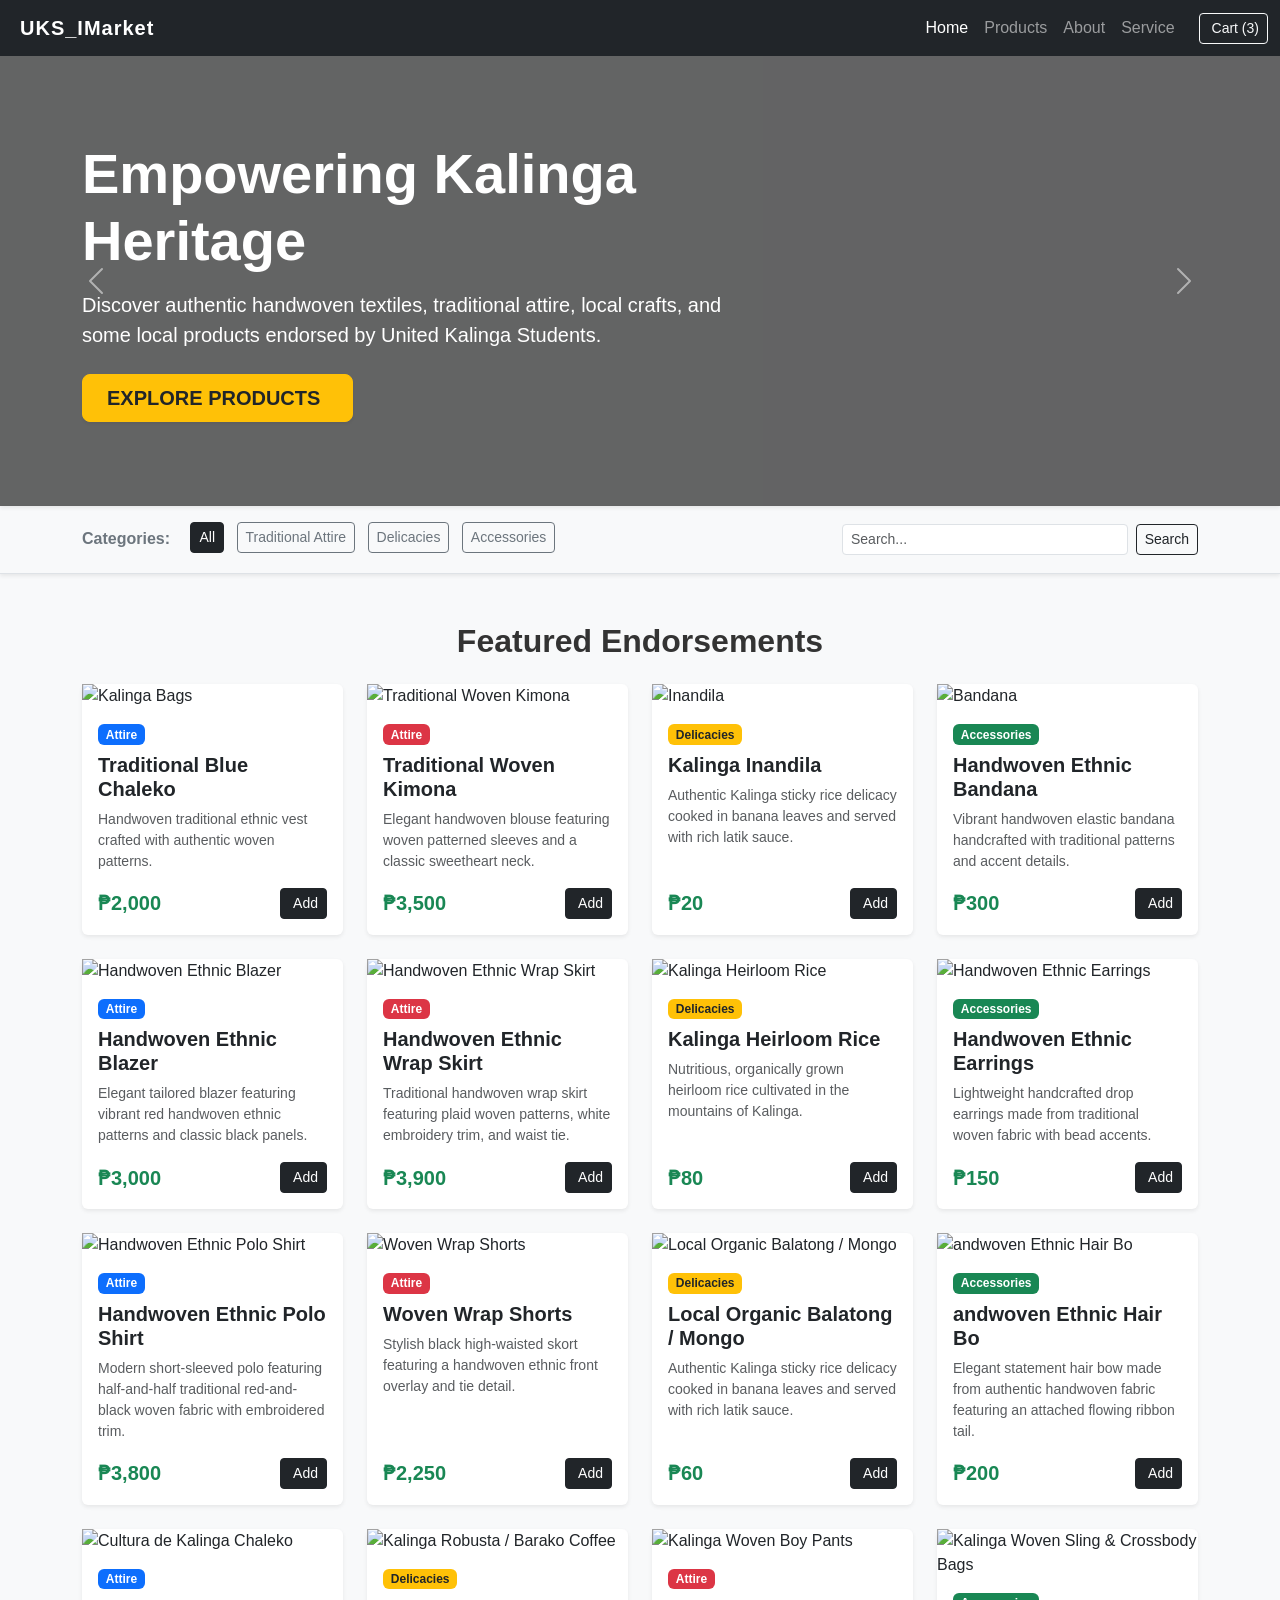
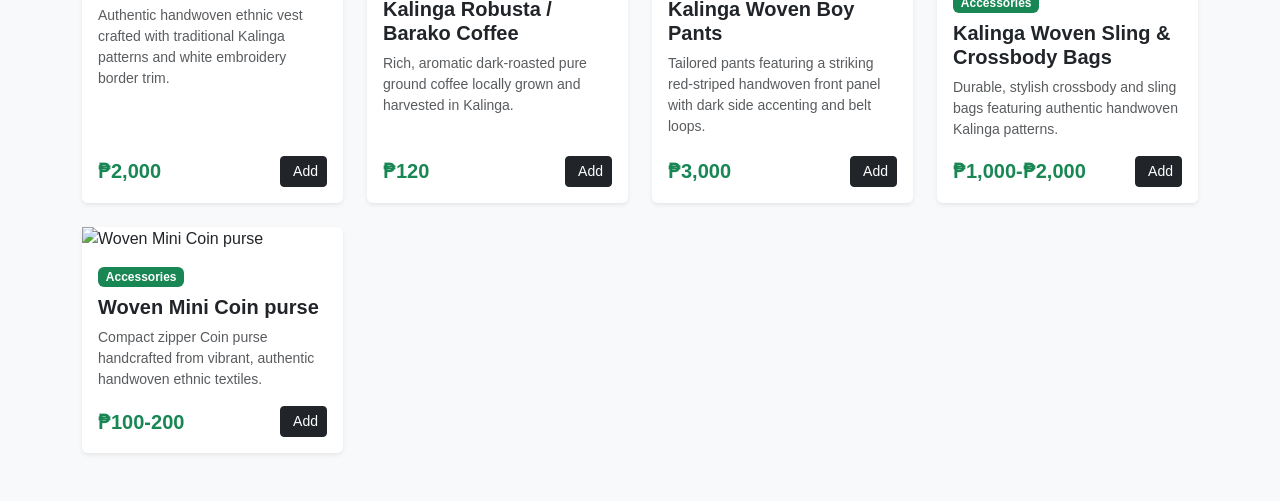
==== Index.html @ 3c4a17a0 "Add files via upload" ====
<!DOCTYPE html>
<html lang="en">
<head>
    <meta charset="UTF-8">
    <meta name="viewport" content="width=device-width, initial-scale=1.0">
    <title>UKS Indigenous Market</title>
    <link href="https://cdn.jsdelivr.net/npm/bootstrap@5.3.0-alpha3/dist/css/bootstrap.min.css" rel="stylesheet" integrity="sha384-KK94CHFLLe+nY2dmCWGMq91rCGa5gtU4mk92HdvYe+M/SXH301p5ILy+dN9+nJOZ" crossorigin="anonymous">    <link rel="stylesheet" href="CSS/style.css">
</head>
<body>
    <nav class="navbar navbar-expand-lg navbar-dark bg-dark sticky-top">
        <div class="container-fluid">
            <a class="navbar-brand fw-bold" href="Index.html"><i class="fa-solid fa-store me-2"></i>UKS_IMarket</a>
        <button class="navbar-toggler" type="button" data-bs-toggle="collapse" data-bs-target="#navbarSupportedContent" aria-controls="navbarSupportedContent" aria-expanded="false" aria-label="Toggle navigation">
            <span class="navbar-toggler-icon"></span>
        </button>
        <div class="collapse navbar-collapse justify-content-end" id="navbarNav">
                <ul class="navbar-nav align-items-center">
                <li class="nav-item">
                    <a class="nav-link active" aria-current="page" href="Index.html">Home</a>
                </li>
                <li class="nav-item">
                    <a class="nav-link" href="Products.html">Products</a>
                </li>
                <li class="nav-item">
                    <a class="nav-link" href="About.html">About</a>
                </li>
                <li class="nav-item">
                    <a class="nav-link" href="Service.html">Service</a>
                </li>
                <li class="nav-item ms-lg-3">
                    <a href="Cart.html" class="btn btn-outline-light btn-sm"><i class="fa-solid fa-cart-shopping me-1"></i> Cart (<span id="cartCount">3</span>)</a>
                </li>
            </ul>
        </div>
        </div>
    </nav>

    <header id="heroCarousel" class="carousel slide shadow-sm" data-bs-ride="carousel">
        <div class="carousel-inner">
            <div class="carousel-item active hero-slide-1">
                <div class="hero-overlay d-flex align-items-center">
                    <div class="container text-white py-5">
                        <div class="row">
                            <div class="col-lg-7">
                                <h1 class="display-4 fw-bold mb-3">Empowering Kalinga Heritage</h1>
                                <p class="lead mb-4">Discover authentic handwoven textiles, traditional attire, local crafts, and some local products endorsed by United Kalinga Students.</p>
                                <a href="Products.html" class="btn btn-warning btn-lg text-dark fw-bold px-4 shadow-sm">EXPLORE PRODUCTS <i class="fa-solid fa-arrow-right ms-2"></i></a>
                            </div>
                        </div>
                    </div>
                </div>
            </div>
            <div class="carousel-item hero-slide-2">
                <div class="hero-overlay d-flex align-items-center">
                    <div class="container text-white py-5">
                        <div class="row">
                            <div class="col-lg-7">
                                <h1 class="display-4 fw-bold mb-3">Unity, Culture, and Leadership</h1>
                                <p class="lead mb-4">Support student initiatives and preserve Cordilleran craftsmanship through our official community market.</p>
                                <a href="Cart.html" class="btn btn-warning btn-lg text-dark fw-bold px-4 shadow-sm">VIEW CART <i class="fa-solid fa-bag-shopping ms-2"></i></a>
                            </div>
                        </div>
                    </div>
                </div>
            </div>
        </div>
        <button class="carousel-control-prev" type="button" data-bs-target="#heroCarousel" data-bs-slide="prev">
            <span class="carousel-control-prev-icon"></span>
        </button>
        <button class="carousel-control-next" type="button" data-bs-target="#heroCarousel" data-bs-slide="next">
            <span class="carousel-control-next-icon"></span>
        </button>
    </header>

    <section class="bg-light py-3 border-bottom shadow-sm">
        <div class="container">
            <div class="row align-items-center">
                <!-- Left Side: Categories with active state handling -->
                <div class="col-md-8 mb-2 mb-md-0" id="categoryButtons">
                    <span class="fw-bold text-secondary me-3">Categories:</span>
                    <button class="btn btn-dark btn-sm me-2 mb-1 cat-btn" onclick="filterProducts('All', this)">All</button>
                    <button class="btn btn-outline-secondary btn-sm me-2 mb-1 cat-btn" onclick="filterProducts('Attire', this)">Traditional Attire</button>
                    <button class="btn btn-outline-secondary btn-sm me-2 mb-1 cat-btn" onclick="filterProducts('Delicacies', this)">Delicacies</button>
                    <button class="btn btn-outline-secondary btn-sm mb-1 cat-btn" onclick="filterProducts('Accessories', this)">Accessories</button>
                </div>

                <div class="col-md-4">
                    <form class="d-flex" role="search" onsubmit="handleSearch(event)">
                        <input id="searchInput" class="form-control form-control-sm me-2" type="search" placeholder="Search..." aria-label="Search">
                        <button class="btn btn-outline-dark btn-sm" type="submit">Search</button>
                    </form>
                </div>
            </div>
        </div>
    </section>

    <main class="container my-5">
        <h2 class="text-center fw-bold mb-4">Featured Endorsements</h2>
        <div class="row g-4" id="productContainer">
            
            <div class="col-md-3 col-sm-6 product-item" data-category="Attire" data-name="traditional blue chaleko">
                <div class="card h-100 product-card shadow-sm border-0">
                    <img src="Images/Chaleko1.jpg" alt="Kalinga Bags">
                    <div class="card-body d-flex flex-column">
                        <span class="badge bg-primary mb-2 align-self-start">Attire</span>
                        <h5 class="card-title fw-bold">Traditional Blue Chaleko</h5>
                        <p class="card-text text-muted small">Handwoven traditional ethnic vest crafted with authentic woven patterns.</p>
                        <div class="d-flex justify-content-between align-items-center mt-auto">
                            <span class="fw-bold text-success fs-5">₱2,000</span>
                            <button onclick="addToCart('Traditional Blue Chaleko')" class="btn btn-dark btn-sm"><i class="fa-solid fa-cart-plus me-1"></i> Add</button>
                        </div>
                    </div>
                </div>
            </div>

            <div class="col-md-3 col-sm-6 product-item" data-category="Attire" data-name="Traditional Woven Kimona">
                <div class="card h-100 product-card shadow-sm border-0">
                    <img src="Images/Kimona1.jpg" alt="Traditional Woven Kimona">
                    <div class="card-body d-flex flex-column">
                        <span class="badge bg-danger mb-2 align-self-start">Attire</span>
                        <h5 class="card-title fw-bold">Traditional Woven Kimona</h5>
                        <p class="card-text text-muted small">Elegant handwoven blouse featuring woven patterned sleeves and a classic sweetheart neck.</p>
                        <div class="d-flex justify-content-between align-items-center mt-auto">
                            <span class="fw-bold text-success fs-5">₱3,500</span>
                            <button onclick="addToCart('UKS Unity T-Shirt')" class="btn btn-dark btn-sm"><i class="fa-solid fa-cart-plus me-1"></i> Add</button>
                        </div>
                    </div>
                </div>
            </div>

            <div class="col-md-3 col-sm-6 product-item" data-category="Delicacies" data-name="Inandila">
                <div class="card h-100 product-card shadow-sm border-0">
                    <img src="Images/Inandila.jpg" alt="Inandila">
                    <div class="card-body d-flex flex-column">
                        <span class="badge bg-warning text-dark mb-2 align-self-start">Delicacies</span>
                        <h5 class="card-title fw-bold">Kalinga Inandila</h5>
                        <p class="card-text text-muted small">Authentic Kalinga sticky rice delicacy cooked in banana leaves and served with rich latik sauce.</p>
                        <div class="d-flex justify-content-between align-items-center mt-auto">
                            <span class="fw-bold text-success fs-5">₱20</span>
                            <button onclick="addToCart('Kalinga Inandila')" class="btn btn-dark btn-sm"><i class="fa-solid fa-cart-plus me-1"></i> Add</button>
                        </div>
                    </div>
                </div>
            </div>

            <div class="col-md-3 col-sm-6 product-item" data-category="Accessories" data-name="Handwoven Ethnic Bandana">
                <div class="card h-100 product-card shadow-sm border-0">
                    <img src="Images/Bandana_Hair.jpg" alt="Bandana">
                    <div class="card-body d-flex flex-column">
                        <span class="badge bg-success mb-2 align-self-start">Accessories</span>
                        <h5 class="card-title fw-bold">Handwoven Ethnic Bandana</h5>
                        <p class="card-text text-muted small">Vibrant handwoven elastic bandana handcrafted with traditional patterns and accent details.</p>
                        <div class="d-flex justify-content-between align-items-center mt-auto">
                            <span class="fw-bold text-success fs-5">₱300</span>
                            <button onclick="addToCart('Handwoven Ethnic Bandana')" class="btn btn-dark btn-sm"><i class="fa-solid fa-cart-plus me-1"></i> Add</button>
                        </div>
                    </div>
                </div>
            </div>

            <div class="col-md-3 col-sm-6 product-item" data-category="Attire" data-name="Handwoven Ethnic Blazer">
                <div class="card h-100 product-card shadow-sm border-0">
                    <img src="Images/Blazer.jpg" alt="Handwoven Ethnic Blazer">
                    <div class="card-body d-flex flex-column">
                        <span class="badge bg-primary mb-2 align-self-start">Attire</span>
                        <h5 class="card-title fw-bold">Handwoven Ethnic Blazer</h5>
                        <p class="card-text text-muted small">Elegant tailored blazer featuring vibrant red handwoven ethnic patterns and classic black panels.</p>
                        <div class="d-flex justify-content-between align-items-center mt-auto">
                            <span class="fw-bold text-success fs-5">₱3,000</span>
                            <button onclick="addToCart('Handwoven Ethnic Blazer')" class="btn btn-dark btn-sm"><i class="fa-solid fa-cart-plus me-1"></i> Add</button>
                        </div>
                    </div>
                </div>
            </div>

            <div class="col-md-3 col-sm-6 product-item" data-category="Attire" data-name="Handwoven Ethnic Wrap Skirt">
                <div class="card h-100 product-card shadow-sm border-0">
                    <img src="Images/Skirt1.jpg" alt="Handwoven Ethnic Wrap Skirt">
                    <div class="card-body d-flex flex-column">
                        <span class="badge bg-danger mb-2 align-self-start">Attire</span>
                        <h5 class="card-title fw-bold">Handwoven Ethnic Wrap Skirt</h5>
                        <p class="card-text text-muted small">Traditional handwoven wrap skirt featuring plaid woven patterns, white embroidery trim, and waist tie.</p>
                        <div class="d-flex justify-content-between align-items-center mt-auto">
                            <span class="fw-bold text-success fs-5">₱3,900</span>
                            <button onclick="addToCart('Handwoven Ethnic Wrap Skirt')" class="btn btn-dark btn-sm"><i class="fa-solid fa-cart-plus me-1"></i> Add</button>
                        </div>
                    </div>
                </div>
            </div>

            <div class="col-md-3 col-sm-6 product-item" data-category="Delicacies" data-name="Kalinga Heirloom Rice">
                <div class="card h-100 product-card shadow-sm border-0">
                    <img src="Images/Glutinous_Rice.jpg" alt="Kalinga Heirloom Rice">
                    <div class="card-body d-flex flex-column">
                        <span class="badge bg-warning text-dark mb-2 align-self-start">Delicacies</span>
                        <h5 class="card-title fw-bold">Kalinga Heirloom Rice</h5>
                        <p class="card-text text-muted small">Nutritious, organically grown heirloom rice cultivated in the mountains of Kalinga.</p>
                        <div class="d-flex justify-content-between align-items-center mt-auto">
                            <span class="fw-bold text-success fs-5">₱80</span>
                            <button onclick="addToCart('Kalinga Heirloom Rice')" class="btn btn-dark btn-sm"><i class="fa-solid fa-cart-plus me-1"></i> Add</button>
                        </div>
                    </div>
                </div>
            </div>

            <div class="col-md-3 col-sm-6 product-item" data-category="Accessories" data-name="Handwoven Ethnic Earrings">
                <div class="card h-100 product-card shadow-sm border-0">
                    <img src="Images/Earing.jpg" alt="Handwoven Ethnic Earrings">
                    <div class="card-body d-flex flex-column">
                        <span class="badge bg-success mb-2 align-self-start">Accessories</span>
                        <h5 class="card-title fw-bold">Handwoven Ethnic Earrings</h5>
                        <p class="card-text text-muted small">Lightweight handcrafted drop earrings made from traditional woven fabric with bead accents.</p>
                        <div class="d-flex justify-content-between align-items-center mt-auto">
                            <span class="fw-bold text-success fs-5">₱150</span>
                            <button onclick="addToCart('Handwoven Ethnic Earrings')" class="btn btn-dark btn-sm"><i class="fa-solid fa-cart-plus me-1"></i> Add</button>
                        </div>
                    </div>
                </div>
            </div>

            <div class="col-md-3 col-sm-6 product-item" data-category="Attire" data-name="Handwoven Ethnic Polo Shirt">
                <div class="card h-100 product-card shadow-sm border-0">
                    <img src="Images/Polo2.jpg" alt="Handwoven Ethnic Polo Shirt">
                    <div class="card-body d-flex flex-column">
                        <span class="badge bg-primary mb-2 align-self-start">Attire</span>
                        <h5 class="card-title fw-bold">Handwoven Ethnic Polo Shirt</h5>
                        <p class="card-text text-muted small">Modern short-sleeved polo featuring half-and-half traditional red-and-black woven fabric with embroidered trim.</p>
                        <div class="d-flex justify-content-between align-items-center mt-auto">
                            <span class="fw-bold text-success fs-5">₱3,800</span>
                            <button onclick="addToCart('Handwoven Ethnic Polo Shirt')" class="btn btn-dark btn-sm"><i class="fa-solid fa-cart-plus me-1"></i> Add</button>
                        </div>
                    </div>
                </div>
            </div>

            <div class="col-md-3 col-sm-6 product-item" data-category="Attire" data-name="Woven Wrap Shorts">
                <div class="card h-100 product-card shadow-sm border-0">
                    <img src="Images/Girls_Shortpant.jpg" alt="Woven Wrap Shorts">
                    <div class="card-body d-flex flex-column">
                        <span class="badge bg-danger mb-2 align-self-start">Attire</span>
                        <h5 class="card-title fw-bold">Woven Wrap Shorts</h5>
                        <p class="card-text text-muted small">Stylish black high-waisted skort featuring a handwoven ethnic front overlay and tie detail.</p>
                        <div class="d-flex justify-content-between align-items-center mt-auto">
                            <span class="fw-bold text-success fs-5">₱2,250</span>
                            <button onclick="addToCart('Woven Wrap Shorts')" class="btn btn-dark btn-sm"><i class="fa-solid fa-cart-plus me-1"></i> Add</button>
                        </div>
                    </div>
                </div>
            </div>

            <div class="col-md-3 col-sm-6 product-item" data-category="Delicacies" data-name="Local Organic Balatong / Mongo">
                <div class="card h-100 product-card shadow-sm border-0">
                    <img src="Images/Monggo.jpg" alt="Local Organic Balatong / Mongo">
                    <div class="card-body d-flex flex-column">
                        <span class="badge bg-warning text-dark mb-2 align-self-start">Delicacies</span>
                        <h5 class="card-title fw-bold">Local Organic Balatong / Mongo</h5>
                        <p class="card-text text-muted small">Authentic Kalinga sticky rice delicacy cooked in banana leaves and served with rich latik sauce.</p>
                        <div class="d-flex justify-content-between align-items-center mt-auto">
                            <span class="fw-bold text-success fs-5">₱60</span>
                            <button onclick="addToCart('Local Organic Balatong / Mongo')" class="btn btn-dark btn-sm"><i class="fa-solid fa-cart-plus me-1"></i> Add</button>
                        </div>
                    </div>
                </div>
            </div>

            <div class="col-md-3 col-sm-6 product-item" data-category="Accessories" data-name="andwoven Ethnic Hair Bo">
                <div class="card h-100 product-card shadow-sm border-0">
                    <img src="Images/Hairclip.jpg" alt="andwoven Ethnic Hair Bo">
                    <div class="card-body d-flex flex-column">
                        <span class="badge bg-success mb-2 align-self-start">Accessories</span>
                        <h5 class="card-title fw-bold">andwoven Ethnic Hair Bo</h5>
                        <p class="card-text text-muted small">Elegant statement hair bow made from authentic handwoven fabric featuring an attached flowing ribbon tail.</p>
                        <div class="d-flex justify-content-between align-items-center mt-auto">
                            <span class="fw-bold text-success fs-5">₱200</span>
                            <button onclick="addToCart('andwoven Ethnic Hair Bo')" class="btn btn-dark btn-sm"><i class="fa-solid fa-cart-plus me-1"></i> Add</button>
                        </div>
                    </div>
                </div>
            </div>

            <div class="col-md-3 col-sm-6 product-item" data-category="Attire" data-name="Cultura de Kalinga Chaleko">
                <div class="card h-100 product-card shadow-sm border-0">
                    <img src="Images/chaleko5.jpg" alt="Cultura de Kalinga Chaleko">
                    <div class="card-body d-flex flex-column">
                        <span class="badge bg-primary mb-2 align-self-start">Attire</span>
                        <h5 class="card-title fw-bold"></h5>
                        <p class="card-text text-muted small">Authentic handwoven ethnic vest crafted with traditional Kalinga patterns and white embroidery border trim.</p>
                        <div class="d-flex justify-content-between align-items-center mt-auto">
                            <span class="fw-bold text-success fs-5">₱2,000</span>
                            <button onclick="addToCart('Cultura de Kalinga Chaleko')" class="btn btn-dark btn-sm"><i class="fa-solid fa-cart-plus me-1"></i> Add</button>
                        </div>
                    </div>
                </div>
            </div>

            <div class="col-md-3 col-sm-6 product-item" data-category="Delicacies" data-name="Kalinga Robusta / Barako Coffee">
                <div class="card h-100 product-card shadow-sm border-0">
                    <img src="Images/Barako.jpg" alt="Kalinga Robusta / Barako Coffee">
                    <div class="card-body d-flex flex-column">
                        <span class="badge bg-warning text-dark mb-2 align-self-start">Delicacies</span>
                        <h5 class="card-title fw-bold">Kalinga Robusta / Barako Coffee</h5>
                        <p class="card-text text-muted small">Rich, aromatic dark-roasted pure ground coffee locally grown and harvested in Kalinga.</p>
                        <div class="d-flex justify-content-between align-items-center mt-auto">
                            <span class="fw-bold text-success fs-5">₱120</span>
                            <button onclick="addToCart('Kalinga Robusta / Barako Coffee')" class="btn btn-dark btn-sm"><i class="fa-solid fa-cart-plus me-1"></i> Add</button>
                        </div>
                    </div>
                </div>
            </div>

            <div class="col-md-3 col-sm-6 product-item" data-category="Attire" data-name="Kalinga Woven Boy Pants">
                <div class="card h-100 product-card shadow-sm border-0">
                    <img src="Images/Boy_Pant.jpg" alt="Kalinga Woven Boy Pants">
                    <div class="card-body d-flex flex-column">
                        <span class="badge bg-danger mb-2 align-self-start">Attire</span>
                        <h5 class="card-title fw-bold">Kalinga Woven Boy Pants</h5>
                        <p class="card-text text-muted small">Tailored pants featuring a striking red-striped handwoven front panel with dark side accenting and belt loops.</p>
                        <div class="d-flex justify-content-between align-items-center mt-auto">
                            <span class="fw-bold text-success fs-5">₱3,000</span>
                            <button onclick="addToCart('Kalinga Woven Boy Pants')" class="btn btn-dark btn-sm"><i class="fa-solid fa-cart-plus me-1"></i> Add</button>
                        </div>
                    </div>
                </div>
            </div>

            <div class="col-md-3 col-sm-6 product-item" data-category="Accessories" data-name="Kalinga Woven Sling & Crossbody Bags">
                <div class="card h-100 product-card shadow-sm border-0">
                    <img src="Images/Bags.jpg" alt="Kalinga Woven Sling & Crossbody Bags">
                    <div class="card-body d-flex flex-column">
                        <span class="badge bg-success mb-2 align-self-start">Accessories</span>
                        <h5 class="card-title fw-bold">Kalinga Woven Sling & Crossbody Bags</h5>
                        <p class="card-text text-muted small">Durable, stylish crossbody and sling bags featuring authentic handwoven Kalinga patterns.</p>
                        <div class="d-flex justify-content-between align-items-center mt-auto">
                            <span class="fw-bold text-success fs-5">₱1,000-₱2,000</span>
                            <button onclick="addToCart('Kalinga Woven Sling & Crossbody Bags')" class="btn btn-dark btn-sm"><i class="fa-solid fa-cart-plus me-1"></i> Add</button>
                        </div>
                    </div>
                </div>
            </div>

            <div class="col-md-3 col-sm-6 product-item" data-category="Accessories" data-name="Woven Mini Coin purse">
                <div class="card h-100 product-card shadow-sm border-0">
                    <img src="Images/coins_purses.jpg" alt="Woven Mini Coin purse">
                    <div class="card-body d-flex flex-column">
                        <span class="badge bg-success mb-2 align-self-start">Accessories</span>
                        <h5 class="card-title fw-bold">Woven Mini Coin purse</h5>
                        <p class="card-text text-muted small">Compact zipper Coin purse handcrafted from vibrant, authentic handwoven ethnic textiles.</p>
                        <div class="d-flex justify-content-between align-items-center mt-auto">
                            <span class="fw-bold text-success fs-5">₱100-200</span>
                            <button onclick="addToCart('Woven Mini Coin purse')" class="btn btn-dark btn-sm"><i class="fa-solid fa-cart-plus me-1"></i> Add</button>
                        </div>
                    </div>
                </div>
            </div>

        </div>
    </main>

    <script src="https://cdn.jsdelivr.net/npm/bootstrap@5.3.0-alpha3/dist/js/bootstrap.bundle.min.js" integrity="sha384-ENjdO4Dr2bkBIFxQpeoTz1HIcje39Wm4jDKdf19U8gI4ddQ3GYNS7NTKfAdVQSZe" crossorigin="anonymous"></script>
</body>
</html>
---- CSS/style.css ----
body {
    font-family: 'Segoe UI', Tahoma, Geneva, Verdana, sans-serif;
    background-color: #f8f9fa;
    color: #333;
}

.hero-slide-1 {
    background: url('../Images/Slide1.jpg') no-repeat center center;
    background-size: cover;
    min-height: 450px;
}

.hero-slide-2 {
    background: url('../Images/slide2.jpg') no-repeat center center;
    background-size: cover;
    min-height: 450px;
}

.hero-overlay {
    background: rgba(0, 0, 0, 0.6);
    min-height: 450px;
}

.product-card {
    transition: transform 0.3s ease, box-shadow 0.3s ease;
}

.product-card:hover {
    transform: translateY(-5px);
    box-shadow: 0 10px 20px rgba(0, 0, 0, 0.15) !important;
}

.navbar-brand {
    letter-spacing: 1px;
}
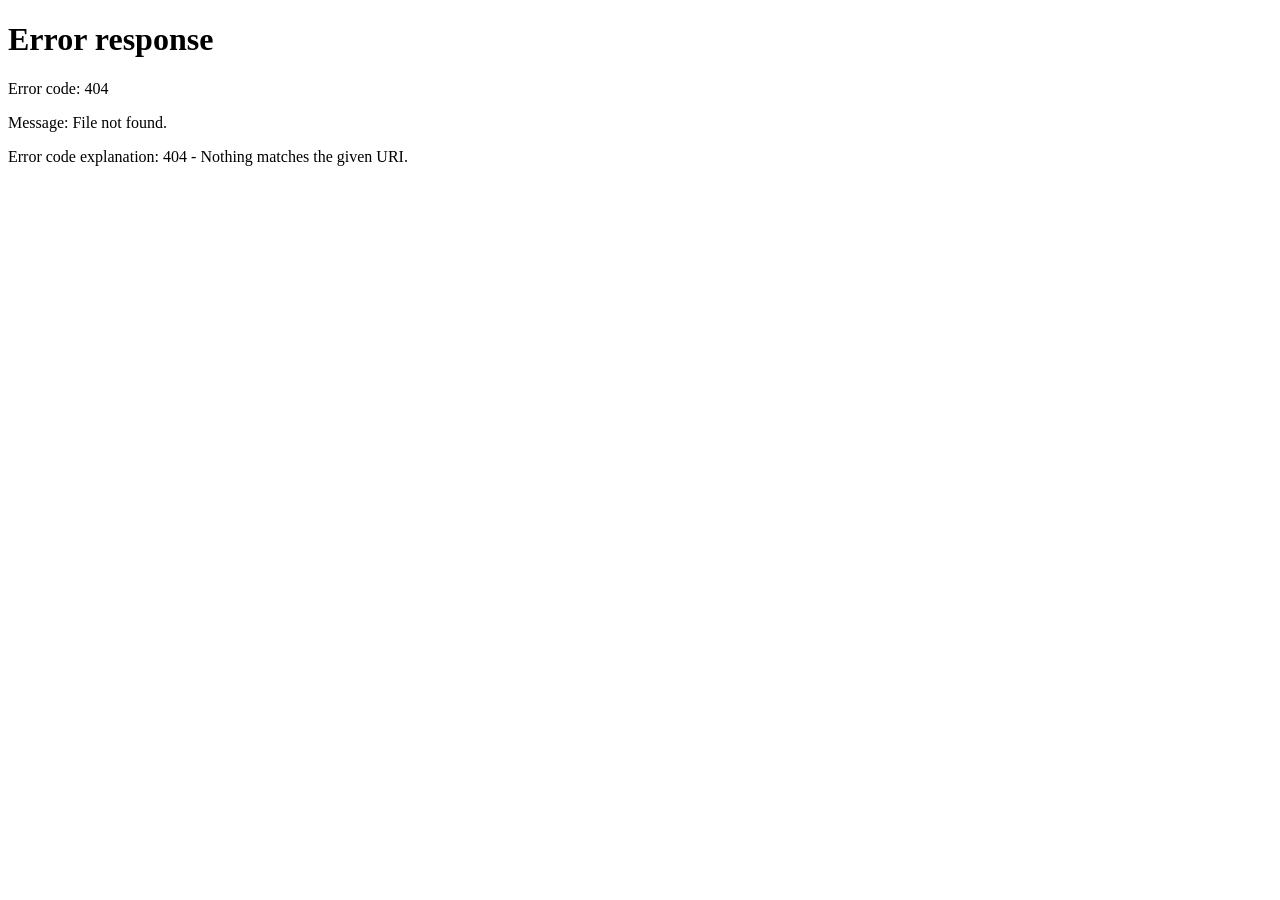
==== commit 25663e6f: "Update Index.html" ====
--- a/Index.html
+++ b/Index.html
@@ -1,361 +1,17 @@
-<!DOCTYPE html>
+<!doctype html>
 <html lang="en">
+  
+<!-- Mirrored from getbootstrap.com/docs/5.3/ by HTTrack Website Copier/3.x [XR&CO'2014], Mon, 15 May 2023 13:23:44 GMT -->
+<!-- Added by HTTrack --><meta http-equiv="content-type" content="text/html;charset=utf-8" /><!-- /Added by HTTrack -->
 <head>
-    <meta charset="UTF-8">
-    <meta name="viewport" content="width=device-width, initial-scale=1.0">
-    <title>UKS Indigenous Market</title>
-    <link href="https://cdn.jsdelivr.net/npm/bootstrap@5.3.0-alpha3/dist/css/bootstrap.min.css" rel="stylesheet" integrity="sha384-KK94CHFLLe+nY2dmCWGMq91rCGa5gtU4mk92HdvYe+M/SXH301p5ILy+dN9+nJOZ" crossorigin="anonymous">    <link rel="stylesheet" href="CSS/style.css">
-</head>
-<body>
-    <nav class="navbar navbar-expand-lg navbar-dark bg-dark sticky-top">
-        <div class="container-fluid">
-            <a class="navbar-brand fw-bold" href="Index.html"><i class="fa-solid fa-store me-2"></i>UKS_IMarket</a>
-        <button class="navbar-toggler" type="button" data-bs-toggle="collapse" data-bs-target="#navbarSupportedContent" aria-controls="navbarSupportedContent" aria-expanded="false" aria-label="Toggle navigation">
-            <span class="navbar-toggler-icon"></span>
-        </button>
-        <div class="collapse navbar-collapse justify-content-end" id="navbarNav">
-                <ul class="navbar-nav align-items-center">
-                <li class="nav-item">
-                    <a class="nav-link active" aria-current="page" href="Index.html">Home</a>
-                </li>
-                <li class="nav-item">
-                    <a class="nav-link" href="Products.html">Products</a>
-                </li>
-                <li class="nav-item">
-                    <a class="nav-link" href="About.html">About</a>
-                </li>
-                <li class="nav-item">
-                    <a class="nav-link" href="Service.html">Service</a>
-                </li>
-                <li class="nav-item ms-lg-3">
-                    <a href="Cart.html" class="btn btn-outline-light btn-sm"><i class="fa-solid fa-cart-shopping me-1"></i> Cart (<span id="cartCount">3</span>)</a>
-                </li>
-            </ul>
-        </div>
-        </div>
-    </nav>
+    <meta charset="utf-8">
+    <meta name="viewport" content="width=device-width, initial-scale=1">
+    <title>https://getbootstrap.com/docs/5.3/getting-started/introduction/</title>
+    <link rel="canonical" href="getting-started/introduction/index.html">
+    <meta name="robots" content="noindex">
+    <meta http-equiv="refresh" content="0; url=getting-started/introduction/index.html">
+  </head>
 
-    <header id="heroCarousel" class="carousel slide shadow-sm" data-bs-ride="carousel">
-        <div class="carousel-inner">
-            <div class="carousel-item active hero-slide-1">
-                <div class="hero-overlay d-flex align-items-center">
-                    <div class="container text-white py-5">
-                        <div class="row">
-                            <div class="col-lg-7">
-                                <h1 class="display-4 fw-bold mb-3">Empowering Kalinga Heritage</h1>
-                                <p class="lead mb-4">Discover authentic handwoven textiles, traditional attire, local crafts, and some local products endorsed by United Kalinga Students.</p>
-                                <a href="Products.html" class="btn btn-warning btn-lg text-dark fw-bold px-4 shadow-sm">EXPLORE PRODUCTS <i class="fa-solid fa-arrow-right ms-2"></i></a>
-                            </div>
-                        </div>
-                    </div>
-                </div>
-            </div>
-            <div class="carousel-item hero-slide-2">
-                <div class="hero-overlay d-flex align-items-center">
-                    <div class="container text-white py-5">
-                        <div class="row">
-                            <div class="col-lg-7">
-                                <h1 class="display-4 fw-bold mb-3">Unity, Culture, and Leadership</h1>
-                                <p class="lead mb-4">Support student initiatives and preserve Cordilleran craftsmanship through our official community market.</p>
-                                <a href="Cart.html" class="btn btn-warning btn-lg text-dark fw-bold px-4 shadow-sm">VIEW CART <i class="fa-solid fa-bag-shopping ms-2"></i></a>
-                            </div>
-                        </div>
-                    </div>
-                </div>
-            </div>
-        </div>
-        <button class="carousel-control-prev" type="button" data-bs-target="#heroCarousel" data-bs-slide="prev">
-            <span class="carousel-control-prev-icon"></span>
-        </button>
-        <button class="carousel-control-next" type="button" data-bs-target="#heroCarousel" data-bs-slide="next">
-            <span class="carousel-control-next-icon"></span>
-        </button>
-    </header>
+<!-- Mirrored from getbootstrap.com/docs/5.3/ by HTTrack Website Copier/3.x [XR&CO'2014], Mon, 15 May 2023 13:23:44 GMT -->
+</html>
 
-    <section class="bg-light py-3 border-bottom shadow-sm">
-        <div class="container">
-            <div class="row align-items-center">
-                <!-- Left Side: Categories with active state handling -->
-                <div class="col-md-8 mb-2 mb-md-0" id="categoryButtons">
-                    <span class="fw-bold text-secondary me-3">Categories:</span>
-                    <button class="btn btn-dark btn-sm me-2 mb-1 cat-btn" onclick="filterProducts('All', this)">All</button>
-                    <button class="btn btn-outline-secondary btn-sm me-2 mb-1 cat-btn" onclick="filterProducts('Attire', this)">Traditional Attire</button>
-                    <button class="btn btn-outline-secondary btn-sm me-2 mb-1 cat-btn" onclick="filterProducts('Delicacies', this)">Delicacies</button>
-                    <button class="btn btn-outline-secondary btn-sm mb-1 cat-btn" onclick="filterProducts('Accessories', this)">Accessories</button>
-                </div>
-
-                <div class="col-md-4">
-                    <form class="d-flex" role="search" onsubmit="handleSearch(event)">
-                        <input id="searchInput" class="form-control form-control-sm me-2" type="search" placeholder="Search..." aria-label="Search">
-                        <button class="btn btn-outline-dark btn-sm" type="submit">Search</button>
-                    </form>
-                </div>
-            </div>
-        </div>
-    </section>
-
-    <main class="container my-5">
-        <h2 class="text-center fw-bold mb-4">Featured Endorsements</h2>
-        <div class="row g-4" id="productContainer">
-            
-            <div class="col-md-3 col-sm-6 product-item" data-category="Attire" data-name="traditional blue chaleko">
-                <div class="card h-100 product-card shadow-sm border-0">
-                    <img src="Images/Chaleko1.jpg" alt="Kalinga Bags">
-                    <div class="card-body d-flex flex-column">
-                        <span class="badge bg-primary mb-2 align-self-start">Attire</span>
-                        <h5 class="card-title fw-bold">Traditional Blue Chaleko</h5>
-                        <p class="card-text text-muted small">Handwoven traditional ethnic vest crafted with authentic woven patterns.</p>
-                        <div class="d-flex justify-content-between align-items-center mt-auto">
-                            <span class="fw-bold text-success fs-5">₱2,000</span>
-                            <button onclick="addToCart('Traditional Blue Chaleko')" class="btn btn-dark btn-sm"><i class="fa-solid fa-cart-plus me-1"></i> Add</button>
-                        </div>
-                    </div>
-                </div>
-            </div>
-
-            <div class="col-md-3 col-sm-6 product-item" data-category="Attire" data-name="Traditional Woven Kimona">
-                <div class="card h-100 product-card shadow-sm border-0">
-                    <img src="Images/Kimona1.jpg" alt="Traditional Woven Kimona">
-                    <div class="card-body d-flex flex-column">
-                        <span class="badge bg-danger mb-2 align-self-start">Attire</span>
-                        <h5 class="card-title fw-bold">Traditional Woven Kimona</h5>
-                        <p class="card-text text-muted small">Elegant handwoven blouse featuring woven patterned sleeves and a classic sweetheart neck.</p>
-                        <div class="d-flex justify-content-between align-items-center mt-auto">
-                            <span class="fw-bold text-success fs-5">₱3,500</span>
-                            <button onclick="addToCart('UKS Unity T-Shirt')" class="btn btn-dark btn-sm"><i class="fa-solid fa-cart-plus me-1"></i> Add</button>
-                        </div>
-                    </div>
-                </div>
-            </div>
-
-            <div class="col-md-3 col-sm-6 product-item" data-category="Delicacies" data-name="Inandila">
-                <div class="card h-100 product-card shadow-sm border-0">
-                    <img src="Images/Inandila.jpg" alt="Inandila">
-                    <div class="card-body d-flex flex-column">
-                        <span class="badge bg-warning text-dark mb-2 align-self-start">Delicacies</span>
-                        <h5 class="card-title fw-bold">Kalinga Inandila</h5>
-                        <p class="card-text text-muted small">Authentic Kalinga sticky rice delicacy cooked in banana leaves and served with rich latik sauce.</p>
-                        <div class="d-flex justify-content-between align-items-center mt-auto">
-                            <span class="fw-bold text-success fs-5">₱20</span>
-                            <button onclick="addToCart('Kalinga Inandila')" class="btn btn-dark btn-sm"><i class="fa-solid fa-cart-plus me-1"></i> Add</button>
-                        </div>
-                    </div>
-                </div>
-            </div>
-
-            <div class="col-md-3 col-sm-6 product-item" data-category="Accessories" data-name="Handwoven Ethnic Bandana">
-                <div class="card h-100 product-card shadow-sm border-0">
-                    <img src="Images/Bandana_Hair.jpg" alt="Bandana">
-                    <div class="card-body d-flex flex-column">
-                        <span class="badge bg-success mb-2 align-self-start">Accessories</span>
-                        <h5 class="card-title fw-bold">Handwoven Ethnic Bandana</h5>
-                        <p class="card-text text-muted small">Vibrant handwoven elastic bandana handcrafted with traditional patterns and accent details.</p>
-                        <div class="d-flex justify-content-between align-items-center mt-auto">
-                            <span class="fw-bold text-success fs-5">₱300</span>
-                            <button onclick="addToCart('Handwoven Ethnic Bandana')" class="btn btn-dark btn-sm"><i class="fa-solid fa-cart-plus me-1"></i> Add</button>
-                        </div>
-                    </div>
-                </div>
-            </div>
-
-            <div class="col-md-3 col-sm-6 product-item" data-category="Attire" data-name="Handwoven Ethnic Blazer">
-                <div class="card h-100 product-card shadow-sm border-0">
-                    <img src="Images/Blazer.jpg" alt="Handwoven Ethnic Blazer">
-                    <div class="card-body d-flex flex-column">
-                        <span class="badge bg-primary mb-2 align-self-start">Attire</span>
-                        <h5 class="card-title fw-bold">Handwoven Ethnic Blazer</h5>
-                        <p class="card-text text-muted small">Elegant tailored blazer featuring vibrant red handwoven ethnic patterns and classic black panels.</p>
-                        <div class="d-flex justify-content-between align-items-center mt-auto">
-                            <span class="fw-bold text-success fs-5">₱3,000</span>
-                            <button onclick="addToCart('Handwoven Ethnic Blazer')" class="btn btn-dark btn-sm"><i class="fa-solid fa-cart-plus me-1"></i> Add</button>
-                        </div>
-                    </div>
-                </div>
-            </div>
-
-            <div class="col-md-3 col-sm-6 product-item" data-category="Attire" data-name="Handwoven Ethnic Wrap Skirt">
-                <div class="card h-100 product-card shadow-sm border-0">
-                    <img src="Images/Skirt1.jpg" alt="Handwoven Ethnic Wrap Skirt">
-                    <div class="card-body d-flex flex-column">
-                        <span class="badge bg-danger mb-2 align-self-start">Attire</span>
-                        <h5 class="card-title fw-bold">Handwoven Ethnic Wrap Skirt</h5>
-                        <p class="card-text text-muted small">Traditional handwoven wrap skirt featuring plaid woven patterns, white embroidery trim, and waist tie.</p>
-                        <div class="d-flex justify-content-between align-items-center mt-auto">
-                            <span class="fw-bold text-success fs-5">₱3,900</span>
-                            <button onclick="addToCart('Handwoven Ethnic Wrap Skirt')" class="btn btn-dark btn-sm"><i class="fa-solid fa-cart-plus me-1"></i> Add</button>
-                        </div>
-                    </div>
-                </div>
-            </div>
-
-            <div class="col-md-3 col-sm-6 product-item" data-category="Delicacies" data-name="Kalinga Heirloom Rice">
-                <div class="card h-100 product-card shadow-sm border-0">
-                    <img src="Images/Glutinous_Rice.jpg" alt="Kalinga Heirloom Rice">
-                    <div class="card-body d-flex flex-column">
-                        <span class="badge bg-warning text-dark mb-2 align-self-start">Delicacies</span>
-                        <h5 class="card-title fw-bold">Kalinga Heirloom Rice</h5>
-                        <p class="card-text text-muted small">Nutritious, organically grown heirloom rice cultivated in the mountains of Kalinga.</p>
-                        <div class="d-flex justify-content-between align-items-center mt-auto">
-                            <span class="fw-bold text-success fs-5">₱80</span>
-                            <button onclick="addToCart('Kalinga Heirloom Rice')" class="btn btn-dark btn-sm"><i class="fa-solid fa-cart-plus me-1"></i> Add</button>
-                        </div>
-                    </div>
-                </div>
-            </div>
-
-            <div class="col-md-3 col-sm-6 product-item" data-category="Accessories" data-name="Handwoven Ethnic Earrings">
-                <div class="card h-100 product-card shadow-sm border-0">
-                    <img src="Images/Earing.jpg" alt="Handwoven Ethnic Earrings">
-                    <div class="card-body d-flex flex-column">
-                        <span class="badge bg-success mb-2 align-self-start">Accessories</span>
-                        <h5 class="card-title fw-bold">Handwoven Ethnic Earrings</h5>
-                        <p class="card-text text-muted small">Lightweight handcrafted drop earrings made from traditional woven fabric with bead accents.</p>
-                        <div class="d-flex justify-content-between align-items-center mt-auto">
-                            <span class="fw-bold text-success fs-5">₱150</span>
-                            <button onclick="addToCart('Handwoven Ethnic Earrings')" class="btn btn-dark btn-sm"><i class="fa-solid fa-cart-plus me-1"></i> Add</button>
-                        </div>
-                    </div>
-                </div>
-            </div>
-
-            <div class="col-md-3 col-sm-6 product-item" data-category="Attire" data-name="Handwoven Ethnic Polo Shirt">
-                <div class="card h-100 product-card shadow-sm border-0">
-                    <img src="Images/Polo2.jpg" alt="Handwoven Ethnic Polo Shirt">
-                    <div class="card-body d-flex flex-column">
-                        <span class="badge bg-primary mb-2 align-self-start">Attire</span>
-                        <h5 class="card-title fw-bold">Handwoven Ethnic Polo Shirt</h5>
-                        <p class="card-text text-muted small">Modern short-sleeved polo featuring half-and-half traditional red-and-black woven fabric with embroidered trim.</p>
-                        <div class="d-flex justify-content-between align-items-center mt-auto">
-                            <span class="fw-bold text-success fs-5">₱3,800</span>
-                            <button onclick="addToCart('Handwoven Ethnic Polo Shirt')" class="btn btn-dark btn-sm"><i class="fa-solid fa-cart-plus me-1"></i> Add</button>
-                        </div>
-                    </div>
-                </div>
-            </div>
-
-            <div class="col-md-3 col-sm-6 product-item" data-category="Attire" data-name="Woven Wrap Shorts">
-                <div class="card h-100 product-card shadow-sm border-0">
-                    <img src="Images/Girls_Shortpant.jpg" alt="Woven Wrap Shorts">
-                    <div class="card-body d-flex flex-column">
-                        <span class="badge bg-danger mb-2 align-self-start">Attire</span>
-                        <h5 class="card-title fw-bold">Woven Wrap Shorts</h5>
-                        <p class="card-text text-muted small">Stylish black high-waisted skort featuring a handwoven ethnic front overlay and tie detail.</p>
-                        <div class="d-flex justify-content-between align-items-center mt-auto">
-                            <span class="fw-bold text-success fs-5">₱2,250</span>
-                            <button onclick="addToCart('Woven Wrap Shorts')" class="btn btn-dark btn-sm"><i class="fa-solid fa-cart-plus me-1"></i> Add</button>
-                        </div>
-                    </div>
-                </div>
-            </div>
-
-            <div class="col-md-3 col-sm-6 product-item" data-category="Delicacies" data-name="Local Organic Balatong / Mongo">
-                <div class="card h-100 product-card shadow-sm border-0">
-                    <img src="Images/Monggo.jpg" alt="Local Organic Balatong / Mongo">
-                    <div class="card-body d-flex flex-column">
-                        <span class="badge bg-warning text-dark mb-2 align-self-start">Delicacies</span>
-                        <h5 class="card-title fw-bold">Local Organic Balatong / Mongo</h5>
-                        <p class="card-text text-muted small">Authentic Kalinga sticky rice delicacy cooked in banana leaves and served with rich latik sauce.</p>
-                        <div class="d-flex justify-content-between align-items-center mt-auto">
-                            <span class="fw-bold text-success fs-5">₱60</span>
-                            <button onclick="addToCart('Local Organic Balatong / Mongo')" class="btn btn-dark btn-sm"><i class="fa-solid fa-cart-plus me-1"></i> Add</button>
-                        </div>
-                    </div>
-                </div>
-            </div>
-
-            <div class="col-md-3 col-sm-6 product-item" data-category="Accessories" data-name="andwoven Ethnic Hair Bo">
-                <div class="card h-100 product-card shadow-sm border-0">
-                    <img src="Images/Hairclip.jpg" alt="andwoven Ethnic Hair Bo">
-                    <div class="card-body d-flex flex-column">
-                        <span class="badge bg-success mb-2 align-self-start">Accessories</span>
-                        <h5 class="card-title fw-bold">andwoven Ethnic Hair Bo</h5>
-                        <p class="card-text text-muted small">Elegant statement hair bow made from authentic handwoven fabric featuring an attached flowing ribbon tail.</p>
-                        <div class="d-flex justify-content-between align-items-center mt-auto">
-                            <span class="fw-bold text-success fs-5">₱200</span>
-                            <button onclick="addToCart('andwoven Ethnic Hair Bo')" class="btn btn-dark btn-sm"><i class="fa-solid fa-cart-plus me-1"></i> Add</button>
-                        </div>
-                    </div>
-                </div>
-            </div>
-
-            <div class="col-md-3 col-sm-6 product-item" data-category="Attire" data-name="Cultura de Kalinga Chaleko">
-                <div class="card h-100 product-card shadow-sm border-0">
-                    <img src="Images/chaleko5.jpg" alt="Cultura de Kalinga Chaleko">
-                    <div class="card-body d-flex flex-column">
-                        <span class="badge bg-primary mb-2 align-self-start">Attire</span>
-                        <h5 class="card-title fw-bold"></h5>
-                        <p class="card-text text-muted small">Authentic handwoven ethnic vest crafted with traditional Kalinga patterns and white embroidery border trim.</p>
-                        <div class="d-flex justify-content-between align-items-center mt-auto">
-                            <span class="fw-bold text-success fs-5">₱2,000</span>
-                            <button onclick="addToCart('Cultura de Kalinga Chaleko')" class="btn btn-dark btn-sm"><i class="fa-solid fa-cart-plus me-1"></i> Add</button>
-                        </div>
-                    </div>
-                </div>
-            </div>
-
-            <div class="col-md-3 col-sm-6 product-item" data-category="Delicacies" data-name="Kalinga Robusta / Barako Coffee">
-                <div class="card h-100 product-card shadow-sm border-0">
-                    <img src="Images/Barako.jpg" alt="Kalinga Robusta / Barako Coffee">
-                    <div class="card-body d-flex flex-column">
-                        <span class="badge bg-warning text-dark mb-2 align-self-start">Delicacies</span>
-                        <h5 class="card-title fw-bold">Kalinga Robusta / Barako Coffee</h5>
-                        <p class="card-text text-muted small">Rich, aromatic dark-roasted pure ground coffee locally grown and harvested in Kalinga.</p>
-                        <div class="d-flex justify-content-between align-items-center mt-auto">
-                            <span class="fw-bold text-success fs-5">₱120</span>
-                            <button onclick="addToCart('Kalinga Robusta / Barako Coffee')" class="btn btn-dark btn-sm"><i class="fa-solid fa-cart-plus me-1"></i> Add</button>
-                        </div>
-                    </div>
-                </div>
-            </div>
-
-            <div class="col-md-3 col-sm-6 product-item" data-category="Attire" data-name="Kalinga Woven Boy Pants">
-                <div class="card h-100 product-card shadow-sm border-0">
-                    <img src="Images/Boy_Pant.jpg" alt="Kalinga Woven Boy Pants">
-                    <div class="card-body d-flex flex-column">
-                        <span class="badge bg-danger mb-2 align-self-start">Attire</span>
-                        <h5 class="card-title fw-bold">Kalinga Woven Boy Pants</h5>
-                        <p class="card-text text-muted small">Tailored pants featuring a striking red-striped handwoven front panel with dark side accenting and belt loops.</p>
-                        <div class="d-flex justify-content-between align-items-center mt-auto">
-                            <span class="fw-bold text-success fs-5">₱3,000</span>
-                            <button onclick="addToCart('Kalinga Woven Boy Pants')" class="btn btn-dark btn-sm"><i class="fa-solid fa-cart-plus me-1"></i> Add</button>
-                        </div>
-                    </div>
-                </div>
-            </div>
-
-            <div class="col-md-3 col-sm-6 product-item" data-category="Accessories" data-name="Kalinga Woven Sling & Crossbody Bags">
-                <div class="card h-100 product-card shadow-sm border-0">
-                    <img src="Images/Bags.jpg" alt="Kalinga Woven Sling & Crossbody Bags">
-                    <div class="card-body d-flex flex-column">
-                        <span class="badge bg-success mb-2 align-self-start">Accessories</span>
-                        <h5 class="card-title fw-bold">Kalinga Woven Sling & Crossbody Bags</h5>
-                        <p class="card-text text-muted small">Durable, stylish crossbody and sling bags featuring authentic handwoven Kalinga patterns.</p>
-                        <div class="d-flex justify-content-between align-items-center mt-auto">
-                            <span class="fw-bold text-success fs-5">₱1,000-₱2,000</span>
-                            <button onclick="addToCart('Kalinga Woven Sling & Crossbody Bags')" class="btn btn-dark btn-sm"><i class="fa-solid fa-cart-plus me-1"></i> Add</button>
-                        </div>
-                    </div>
-                </div>
-            </div>
-
-            <div class="col-md-3 col-sm-6 product-item" data-category="Accessories" data-name="Woven Mini Coin purse">
-                <div class="card h-100 product-card shadow-sm border-0">
-                    <img src="Images/coins_purses.jpg" alt="Woven Mini Coin purse">
-                    <div class="card-body d-flex flex-column">
-                        <span class="badge bg-success mb-2 align-self-start">Accessories</span>
-                        <h5 class="card-title fw-bold">Woven Mini Coin purse</h5>
-                        <p class="card-text text-muted small">Compact zipper Coin purse handcrafted from vibrant, authentic handwoven ethnic textiles.</p>
-                        <div class="d-flex justify-content-between align-items-center mt-auto">
-                            <span class="fw-bold text-success fs-5">₱100-200</span>
-                            <button onclick="addToCart('Woven Mini Coin purse')" class="btn btn-dark btn-sm"><i class="fa-solid fa-cart-plus me-1"></i> Add</button>
-                        </div>
-                    </div>
-                </div>
-            </div>
-
-        </div>
-    </main>
-
-    <script src="https://cdn.jsdelivr.net/npm/bootstrap@5.3.0-alpha3/dist/js/bootstrap.bundle.min.js" integrity="sha384-ENjdO4Dr2bkBIFxQpeoTz1HIcje39Wm4jDKdf19U8gI4ddQ3GYNS7NTKfAdVQSZe" crossorigin="anonymous"></script>
-</body>
-</html>
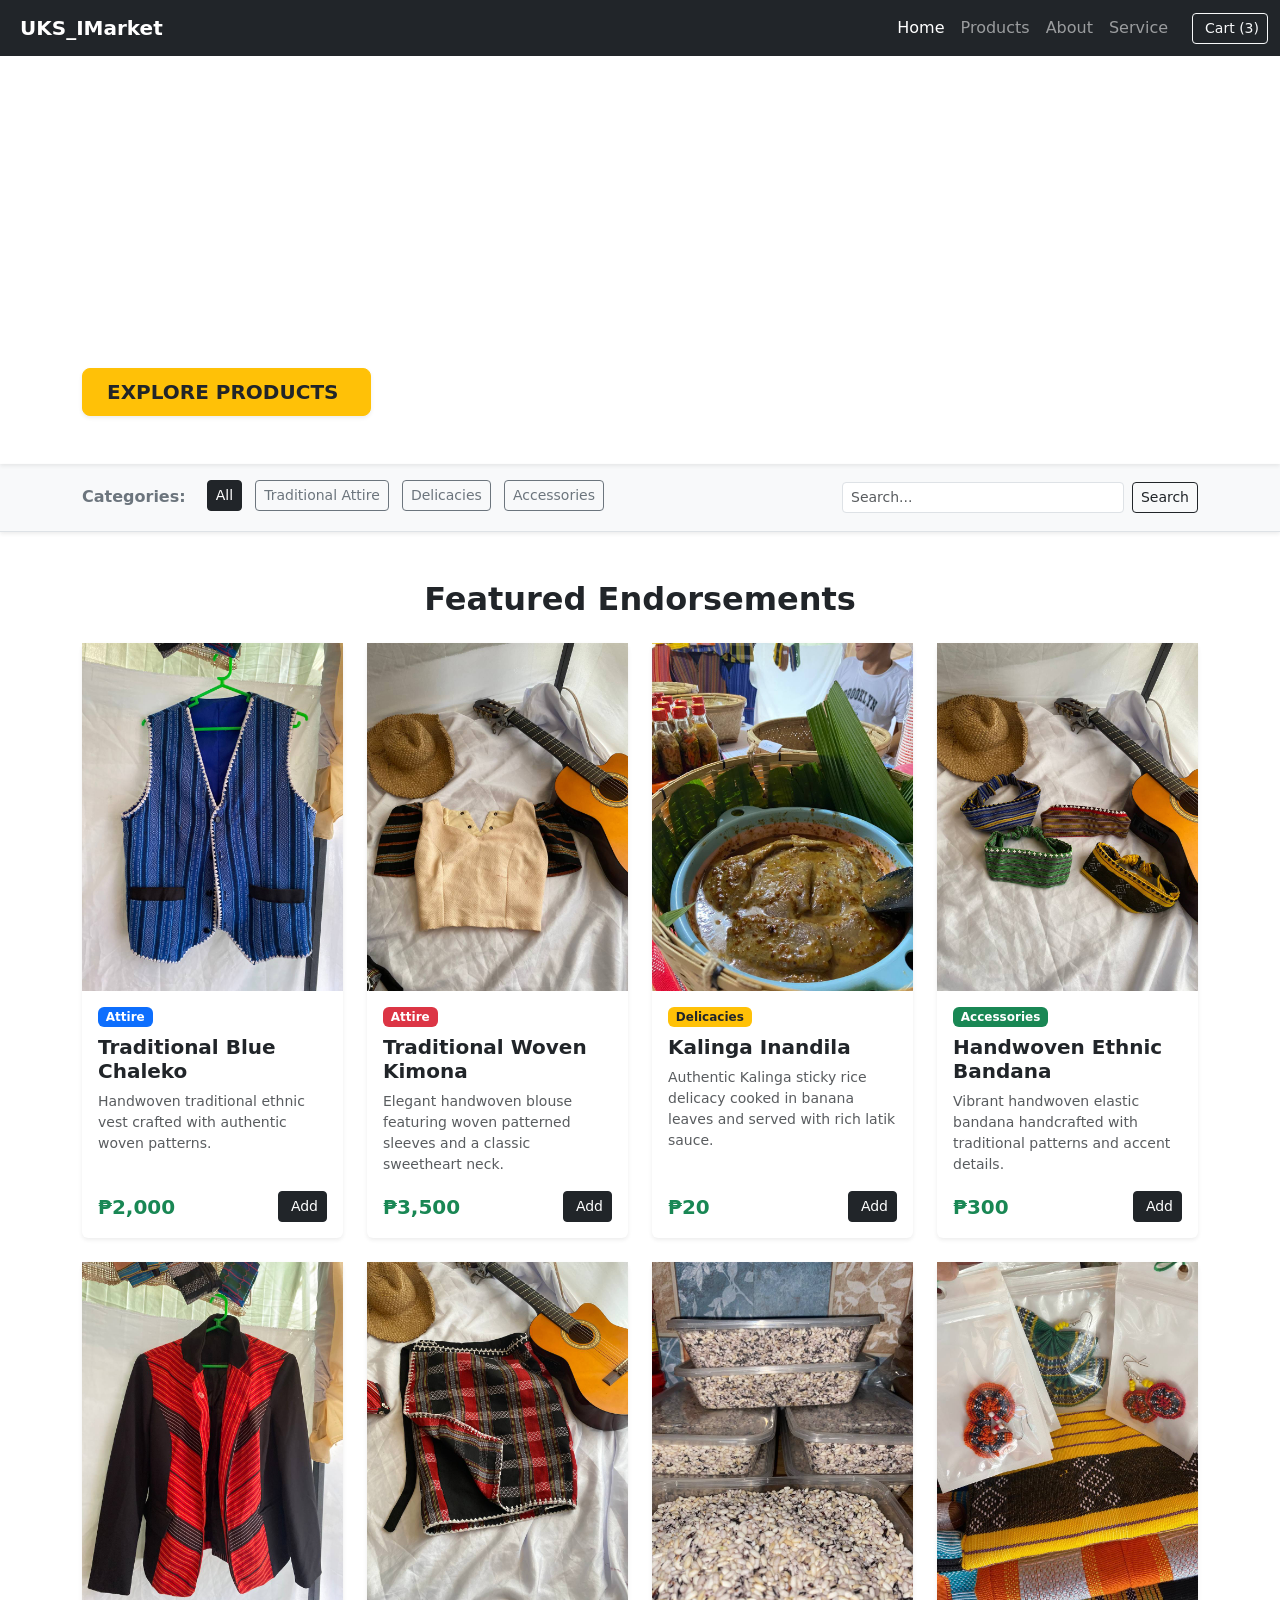
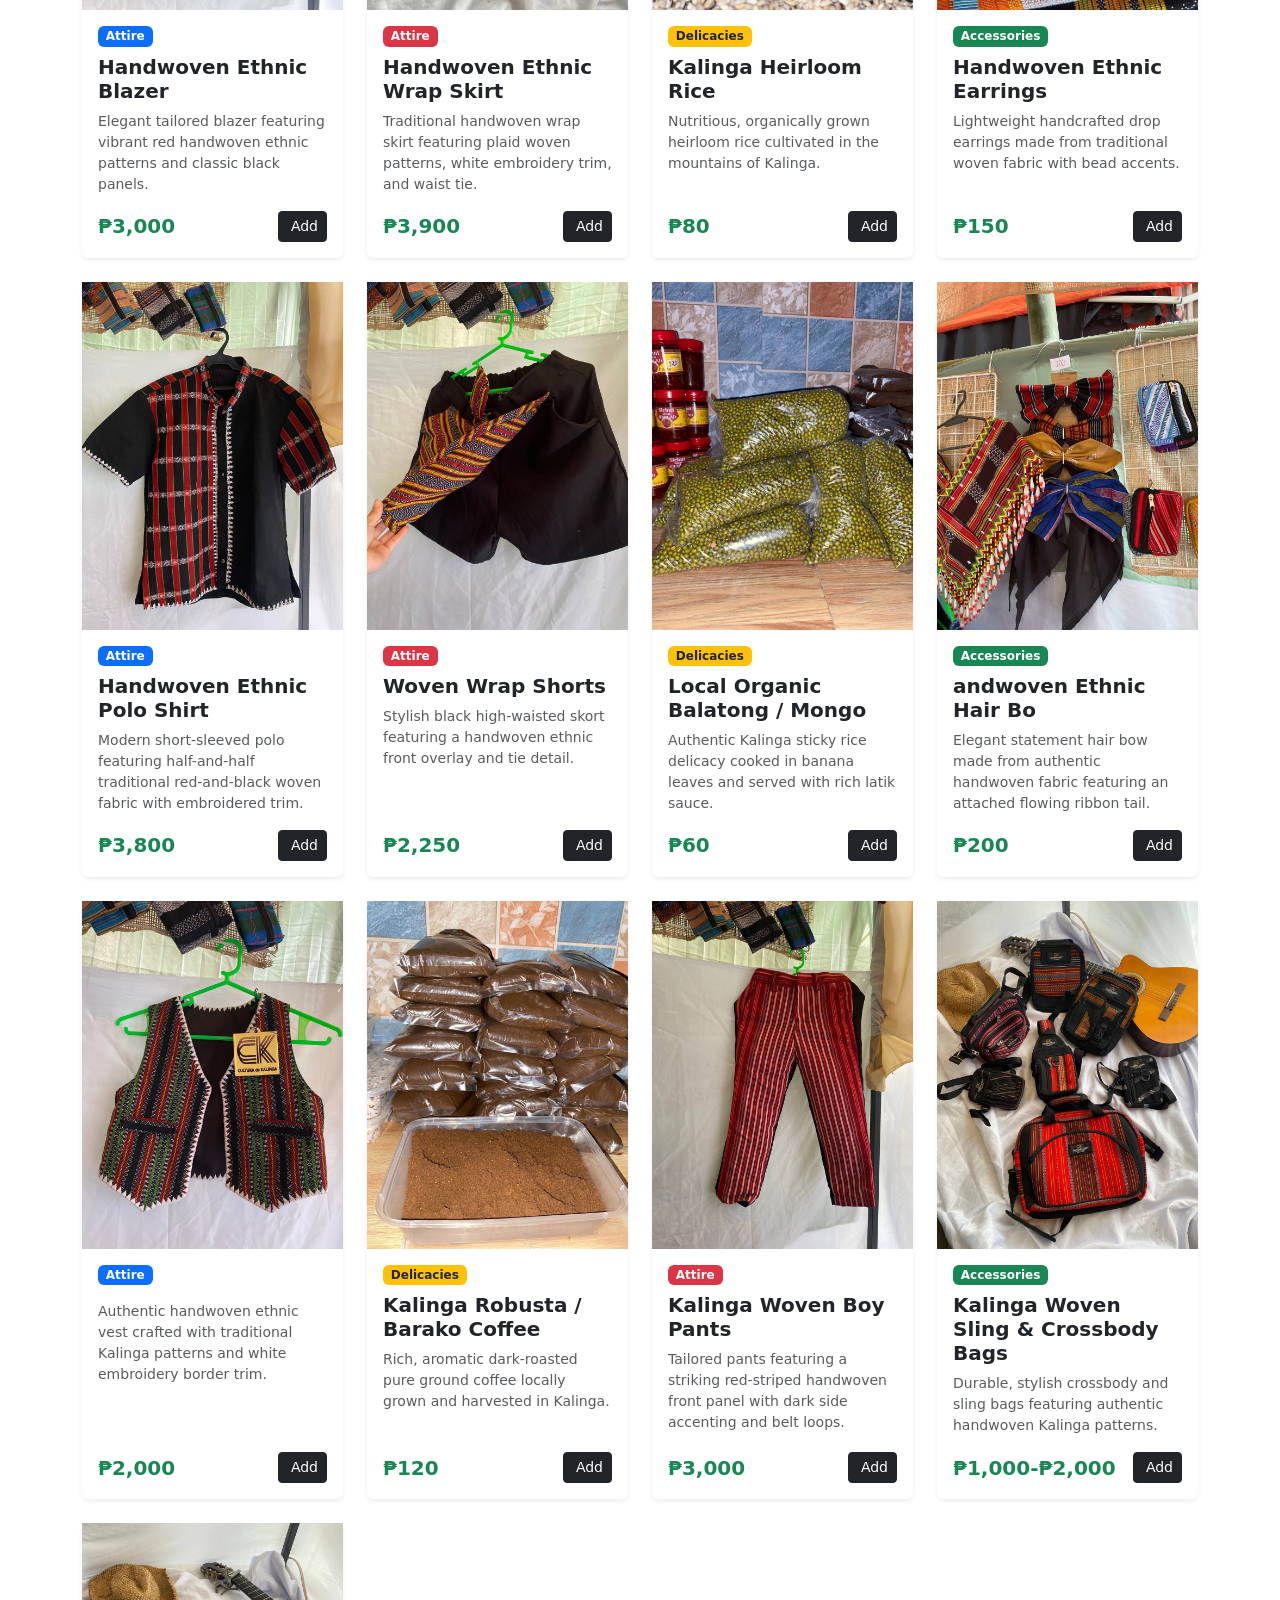
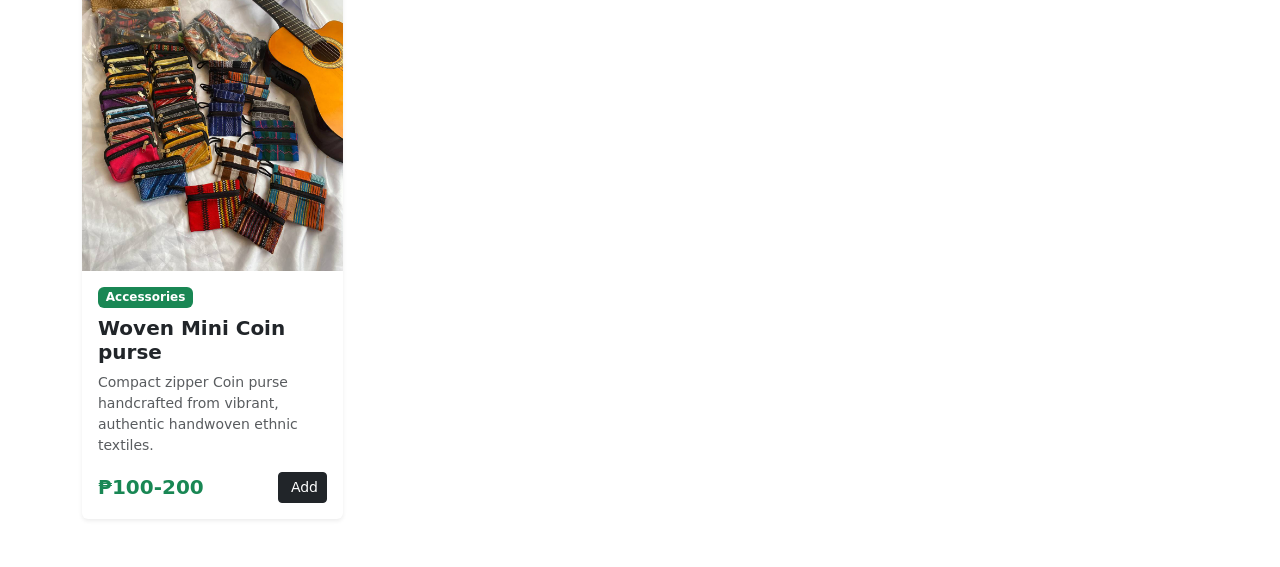
==== commit 2a22a462: "update changes" ====
--- a/Index.html
+++ b/Index.html
@@ -1,17 +1,361 @@
-<!doctype html>
+<!DOCTYPE html>
 <html lang="en">
-  
-<!-- Mirrored from getbootstrap.com/docs/5.3/ by HTTrack Website Copier/3.x [XR&CO'2014], Mon, 15 May 2023 13:23:44 GMT -->
-<!-- Added by HTTrack --><meta http-equiv="content-type" content="text/html;charset=utf-8" /><!-- /Added by HTTrack -->
 <head>
-    <meta charset="utf-8">
-    <meta name="viewport" content="width=device-width, initial-scale=1">
-    <title>https://getbootstrap.com/docs/5.3/getting-started/introduction/</title>
-    <link rel="canonical" href="getting-started/introduction/index.html">
-    <meta name="robots" content="noindex">
-    <meta http-equiv="refresh" content="0; url=getting-started/introduction/index.html">
-  </head>
-
-<!-- Mirrored from getbootstrap.com/docs/5.3/ by HTTrack Website Copier/3.x [XR&CO'2014], Mon, 15 May 2023 13:23:44 GMT -->
-</html>
-
+    <meta charset="UTF-8">
+    <meta name="viewport" content="width=device-width, initial-scale=1.0">
+    <title>UKS Indigenous Market</title>
+    <link href="https://cdn.jsdelivr.net/npm/bootstrap@5.3.0-alpha3/dist/css/bootstrap.min.css" rel="stylesheet" integrity="sha384-KK94CHFLLe+nY2dmCWGMq91rCGa5gtU4mk92HdvYe+M/SXH301p5ILy+dN9+nJOZ" crossorigin="anonymous">    
+    <link rel="stylesheet" href="css/style.css">
+</head>
+<body>
+    <nav class="navbar navbar-expand-lg navbar-dark bg-dark sticky-top">
+        <div class="container-fluid">
+            <a class="navbar-brand fw-bold" href="index.html"><i class="fa-solid fa-store me-2"></i>UKS_IMarket</a>
+        <button class="navbar-toggler" type="button" data-bs-toggle="collapse" data-bs-target="#navbarSupportedContent" aria-controls="navbarSupportedContent" aria-expanded="false" aria-label="Toggle navigation">
+            <span class="navbar-toggler-icon"></span>
+        </button>
+        <div class="collapse navbar-collapse justify-content-end" id="navbarNav">
+                <ul class="navbar-nav align-items-center">
+                <li class="nav-item">
+                    <a class="nav-link active" aria-current="page" href="index.html">Home</a>
+                </li>
+                <li class="nav-item">
+                    <a class="nav-link" href="products.html">Products</a>
+                </li>
+                <li class="nav-item">
+                    <a class="nav-link" href="about.html">About</a>
+                </li>
+                <li class="nav-item">
+                    <a class="nav-link" href="service.html">Service</a>
+                </li>
+                <li class="nav-item ms-lg-3">
+                    <a href="cart.html" class="btn btn-outline-light btn-sm"><i class="fa-solid fa-cart-shopping me-1"></i> Cart (<span id="cartCount">3</span>)</a>
+                </li>
+            </ul>
+        </div>
+        </div>
+    </nav>
+
+    <header id="heroCarousel" class="carousel slide shadow-sm" data-bs-ride="carousel">
+        <div class="carousel-inner">
+            <div class="carousel-item active hero-slide-1">
+                <div class="hero-overlay d-flex align-items-center">
+                    <div class="container text-white py-5">
+                        <div class="row">
+                            <div class="col-lg-7">
+                                <h1 class="display-4 fw-bold mb-3">Empowering Kalinga Heritage</h1>
+                                <p class="lead mb-4">Discover authentic handwoven textiles, traditional attire, local crafts, and some local products endorsed by United Kalinga Students.</p>
+                                <a href="products.html" class="btn btn-warning btn-lg text-dark fw-bold px-4 shadow-sm">EXPLORE PRODUCTS <i class="fa-solid fa-arrow-right ms-2"></i></a>
+                            </div>
+                        </div>
+                    </div>
+                </div>
+            </div>
+            <div class="carousel-item hero-slide-2">
+                <div class="hero-overlay d-flex align-items-center">
+                    <div class="container text-white py-5">
+                        <div class="row">
+                            <div class="col-lg-7">
+                                <h1 class="display-4 fw-bold mb-3">Unity, Culture, and Leadership</h1>
+                                <p class="lead mb-4">Support student initiatives and preserve Cordilleran craftsmanship through our official community market.</p>
+                                <a href="cart.html" class="btn btn-warning btn-lg text-dark fw-bold px-4 shadow-sm">VIEW CART <i class="fa-solid fa-bag-shopping ms-2"></i></a>
+                            </div>
+                        </div>
+                    </div>
+                </div>
+            </div>
+        </div>
+        <button class="carousel-control-prev" type="button" data-bs-target="#heroCarousel" data-bs-slide="prev">
+            <span class="carousel-control-prev-icon"></span>
+        </button>
+        <button class="carousel-control-next" type="button" data-bs-target="#heroCarousel" data-bs-slide="next">
+            <span class="carousel-control-next-icon"></span>
+        </button>
+    </header>
+
+    <section class="bg-light py-3 border-bottom shadow-sm">
+        <div class="container">
+            <div class="row align-items-center">
+                <div class="col-md-8 mb-2 mb-md-0" id="categoryButtons">
+                    <span class="fw-bold text-secondary me-3">Categories:</span>
+                    <button class="btn btn-dark btn-sm me-2 mb-1 cat-btn" onclick="filterProducts('All', this)">All</button>
+                    <button class="btn btn-outline-secondary btn-sm me-2 mb-1 cat-btn" onclick="filterProducts('Attire', this)">Traditional Attire</button>
+                    <button class="btn btn-outline-secondary btn-sm me-2 mb-1 cat-btn" onclick="filterProducts('Delicacies', this)">Delicacies</button>
+                    <button class="btn btn-outline-secondary btn-sm mb-1 cat-btn" onclick="filterProducts('Accessories', this)">Accessories</button>
+                </div>
+
+                <div class="col-md-4">
+                    <form class="d-flex" role="search" onsubmit="handleSearch(event)">
+                        <input id="searchInput" class="form-control form-control-sm me-2" type="search" placeholder="Search..." aria-label="Search">
+                        <button class="btn btn-outline-dark btn-sm" type="submit">Search</button>
+                    </form>
+                </div>
+            </div>
+        </div>
+    </section>
+
+    <main class="container my-5">
+        <h2 class="text-center fw-bold mb-4">Featured Endorsements</h2>
+        <div class="row g-4" id="productContainer">
+            
+            <div class="col-md-3 col-sm-6 product-item" data-category="Attire" data-name="traditional blue chaleko">
+                <div class="card h-100 product-card shadow-sm border-0">
+                    <img src="images/Chaleko1.jpg" alt="Kalinga Bags">
+                    <div class="card-body d-flex flex-column">
+                        <span class="badge bg-primary mb-2 align-self-start">Attire</span>
+                        <h5 class="card-title fw-bold">Traditional Blue Chaleko</h5>
+                        <p class="card-text text-muted small">Handwoven traditional ethnic vest crafted with authentic woven patterns.</p>
+                        <div class="d-flex justify-content-between align-items-center mt-auto">
+                            <span class="fw-bold text-success fs-5">₱2,000</span>
+                            <button onclick="addToCart('Traditional Blue Chaleko')" class="btn btn-dark btn-sm"><i class="fa-solid fa-cart-plus me-1"></i> Add</button>
+                        </div>
+                    </div>
+                </div>
+            </div>
+
+            <div class="col-md-3 col-sm-6 product-item" data-category="Attire" data-name="Traditional Woven Kimona">
+                <div class="card h-100 product-card shadow-sm border-0">
+                    <img src="images/Kimona1.jpg" alt="Traditional Woven Kimona">
+                    <div class="card-body d-flex flex-column">
+                        <span class="badge bg-danger mb-2 align-self-start">Attire</span>
+                        <h5 class="card-title fw-bold">Traditional Woven Kimona</h5>
+                        <p class="card-text text-muted small">Elegant handwoven blouse featuring woven patterned sleeves and a classic sweetheart neck.</p>
+                        <div class="d-flex justify-content-between align-items-center mt-auto">
+                            <span class="fw-bold text-success fs-5">₱3,500</span>
+                            <button onclick="addToCart('UKS Unity T-Shirt')" class="btn btn-dark btn-sm"><i class="fa-solid fa-cart-plus me-1"></i> Add</button>
+                        </div>
+                    </div>
+                </div>
+            </div>
+
+            <div class="col-md-3 col-sm-6 product-item" data-category="Delicacies" data-name="Inandila">
+                <div class="card h-100 product-card shadow-sm border-0">
+                    <img src="images/Inandila.jpg" alt="Inandila">
+                    <div class="card-body d-flex flex-column">
+                        <span class="badge bg-warning text-dark mb-2 align-self-start">Delicacies</span>
+                        <h5 class="card-title fw-bold">Kalinga Inandila</h5>
+                        <p class="card-text text-muted small">Authentic Kalinga sticky rice delicacy cooked in banana leaves and served with rich latik sauce.</p>
+                        <div class="d-flex justify-content-between align-items-center mt-auto">
+                            <span class="fw-bold text-success fs-5">₱20</span>
+                            <button onclick="addToCart('Kalinga Inandila')" class="btn btn-dark btn-sm"><i class="fa-solid fa-cart-plus me-1"></i> Add</button>
+                        </div>
+                    </div>
+                </div>
+            </div>
+
+            <div class="col-md-3 col-sm-6 product-item" data-category="Accessories" data-name="Handwoven Ethnic Bandana">
+                <div class="card h-100 product-card shadow-sm border-0">
+                    <img src="images/Bandana_Hair.jpg" alt="Bandana">
+                    <div class="card-body d-flex flex-column">
+                        <span class="badge bg-success mb-2 align-self-start">Accessories</span>
+                        <h5 class="card-title fw-bold">Handwoven Ethnic Bandana</h5>
+                        <p class="card-text text-muted small">Vibrant handwoven elastic bandana handcrafted with traditional patterns and accent details.</p>
+                        <div class="d-flex justify-content-between align-items-center mt-auto">
+                            <span class="fw-bold text-success fs-5">₱300</span>
+                            <button onclick="addToCart('Handwoven Ethnic Bandana')" class="btn btn-dark btn-sm"><i class="fa-solid fa-cart-plus me-1"></i> Add</button>
+                        </div>
+                    </div>
+                </div>
+            </div>
+
+            <div class="col-md-3 col-sm-6 product-item" data-category="Attire" data-name="Handwoven Ethnic Blazer">
+                <div class="card h-100 product-card shadow-sm border-0">
+                    <img src="images/Blazer.jpg" alt="Handwoven Ethnic Blazer">
+                    <div class="card-body d-flex flex-column">
+                        <span class="badge bg-primary mb-2 align-self-start">Attire</span>
+                        <h5 class="card-title fw-bold">Handwoven Ethnic Blazer</h5>
+                        <p class="card-text text-muted small">Elegant tailored blazer featuring vibrant red handwoven ethnic patterns and classic black panels.</p>
+                        <div class="d-flex justify-content-between align-items-center mt-auto">
+                            <span class="fw-bold text-success fs-5">₱3,000</span>
+                            <button onclick="addToCart('Handwoven Ethnic Blazer')" class="btn btn-dark btn-sm"><i class="fa-solid fa-cart-plus me-1"></i> Add</button>
+                        </div>
+                    </div>
+                </div>
+            </div>
+
+            <div class="col-md-3 col-sm-6 product-item" data-category="Attire" data-name="Handwoven Ethnic Wrap Skirt">
+                <div class="card h-100 product-card shadow-sm border-0">
+                    <img src="images/Skirt1.jpg" alt="Handwoven Ethnic Wrap Skirt">
+                    <div class="card-body d-flex flex-column">
+                        <span class="badge bg-danger mb-2 align-self-start">Attire</span>
+                        <h5 class="card-title fw-bold">Handwoven Ethnic Wrap Skirt</h5>
+                        <p class="card-text text-muted small">Traditional handwoven wrap skirt featuring plaid woven patterns, white embroidery trim, and waist tie.</p>
+                        <div class="d-flex justify-content-between align-items-center mt-auto">
+                            <span class="fw-bold text-success fs-5">₱3,900</span>
+                            <button onclick="addToCart('Handwoven Ethnic Wrap Skirt')" class="btn btn-dark btn-sm"><i class="fa-solid fa-cart-plus me-1"></i> Add</button>
+                        </div>
+                    </div>
+                </div>
+            </div>
+
+            <div class="col-md-3 col-sm-6 product-item" data-category="Delicacies" data-name="Kalinga Heirloom Rice">
+                <div class="card h-100 product-card shadow-sm border-0">
+                    <img src="images/Glutinous_Rice.jpg" alt="Kalinga Heirloom Rice">
+                    <div class="card-body d-flex flex-column">
+                        <span class="badge bg-warning text-dark mb-2 align-self-start">Delicacies</span>
+                        <h5 class="card-title fw-bold">Kalinga Heirloom Rice</h5>
+                        <p class="card-text text-muted small">Nutritious, organically grown heirloom rice cultivated in the mountains of Kalinga.</p>
+                        <div class="d-flex justify-content-between align-items-center mt-auto">
+                            <span class="fw-bold text-success fs-5">₱80</span>
+                            <button onclick="addToCart('Kalinga Heirloom Rice')" class="btn btn-dark btn-sm"><i class="fa-solid fa-cart-plus me-1"></i> Add</button>
+                        </div>
+                    </div>
+                </div>
+            </div>
+
+            <div class="col-md-3 col-sm-6 product-item" data-category="Accessories" data-name="Handwoven Ethnic Earrings">
+                <div class="card h-100 product-card shadow-sm border-0">
+                    <img src="images/Earing.jpg" alt="Handwoven Ethnic Earrings">
+                    <div class="card-body d-flex flex-column">
+                        <span class="badge bg-success mb-2 align-self-start">Accessories</span>
+                        <h5 class="card-title fw-bold">Handwoven Ethnic Earrings</h5>
+                        <p class="card-text text-muted small">Lightweight handcrafted drop earrings made from traditional woven fabric with bead accents.</p>
+                        <div class="d-flex justify-content-between align-items-center mt-auto">
+                            <span class="fw-bold text-success fs-5">₱150</span>
+                            <button onclick="addToCart('Handwoven Ethnic Earrings')" class="btn btn-dark btn-sm"><i class="fa-solid fa-cart-plus me-1"></i> Add</button>
+                        </div>
+                    </div>
+                </div>
+            </div>
+
+            <div class="col-md-3 col-sm-6 product-item" data-category="Attire" data-name="Handwoven Ethnic Polo Shirt">
+                <div class="card h-100 product-card shadow-sm border-0">
+                    <img src="images/Polo2.jpg" alt="Handwoven Ethnic Polo Shirt">
+                    <div class="card-body d-flex flex-column">
+                        <span class="badge bg-primary mb-2 align-self-start">Attire</span>
+                        <h5 class="card-title fw-bold">Handwoven Ethnic Polo Shirt</h5>
+                        <p class="card-text text-muted small">Modern short-sleeved polo featuring half-and-half traditional red-and-black woven fabric with embroidered trim.</p>
+                        <div class="d-flex justify-content-between align-items-center mt-auto">
+                            <span class="fw-bold text-success fs-5">₱3,800</span>
+                            <button onclick="addToCart('Handwoven Ethnic Polo Shirt')" class="btn btn-dark btn-sm"><i class="fa-solid fa-cart-plus me-1"></i> Add</button>
+                        </div>
+                    </div>
+                </div>
+            </div>
+
+            <div class="col-md-3 col-sm-6 product-item" data-category="Attire" data-name="Woven Wrap Shorts">
+                <div class="card h-100 product-card shadow-sm border-0">
+                    <img src="images/Girls_Shortpant.jpg" alt="Woven Wrap Shorts">
+                    <div class="card-body d-flex flex-column">
+                        <span class="badge bg-danger mb-2 align-self-start">Attire</span>
+                        <h5 class="card-title fw-bold">Woven Wrap Shorts</h5>
+                        <p class="card-text text-muted small">Stylish black high-waisted skort featuring a handwoven ethnic front overlay and tie detail.</p>
+                        <div class="d-flex justify-content-between align-items-center mt-auto">
+                            <span class="fw-bold text-success fs-5">₱2,250</span>
+                            <button onclick="addToCart('Woven Wrap Shorts')" class="btn btn-dark btn-sm"><i class="fa-solid fa-cart-plus me-1"></i> Add</button>
+                        </div>
+                    </div>
+                </div>
+            </div>
+
+            <div class="col-md-3 col-sm-6 product-item" data-category="Delicacies" data-name="Local Organic Balatong / Mongo">
+                <div class="card h-100 product-card shadow-sm border-0">
+                    <img src="images/Monggo.jpg" alt="Local Organic Balatong / Mongo">
+                    <div class="card-body d-flex flex-column">
+                        <span class="badge bg-warning text-dark mb-2 align-self-start">Delicacies</span>
+                        <h5 class="card-title fw-bold">Local Organic Balatong / Mongo</h5>
+                        <p class="card-text text-muted small">Authentic Kalinga sticky rice delicacy cooked in banana leaves and served with rich latik sauce.</p>
+                        <div class="d-flex justify-content-between align-items-center mt-auto">
+                            <span class="fw-bold text-success fs-5">₱60</span>
+                            <button onclick="addToCart('Local Organic Balatong / Mongo')" class="btn btn-dark btn-sm"><i class="fa-solid fa-cart-plus me-1"></i> Add</button>
+                        </div>
+                    </div>
+                </div>
+            </div>
+
+            <div class="col-md-3 col-sm-6 product-item" data-category="Accessories" data-name="andwoven Ethnic Hair Bo">
+                <div class="card h-100 product-card shadow-sm border-0">
+                    <img src="images/Hairclip.jpg" alt="andwoven Ethnic Hair Bo">
+                    <div class="card-body d-flex flex-column">
+                        <span class="badge bg-success mb-2 align-self-start">Accessories</span>
+                        <h5 class="card-title fw-bold">andwoven Ethnic Hair Bo</h5>
+                        <p class="card-text text-muted small">Elegant statement hair bow made from authentic handwoven fabric featuring an attached flowing ribbon tail.</p>
+                        <div class="d-flex justify-content-between align-items-center mt-auto">
+                            <span class="fw-bold text-success fs-5">₱200</span>
+                            <button onclick="addToCart('andwoven Ethnic Hair Bo')" class="btn btn-dark btn-sm"><i class="fa-solid fa-cart-plus me-1"></i> Add</button>
+                        </div>
+                    </div>
+                </div>
+            </div>
+
+            <div class="col-md-3 col-sm-6 product-item" data-category="Attire" data-name="Cultura de Kalinga Chaleko">
+                <div class="card h-100 product-card shadow-sm border-0">
+                    <img src="images/chaleko5.jpg" alt="Cultura de Kalinga Chaleko">
+                    <div class="card-body d-flex flex-column">
+                        <span class="badge bg-primary mb-2 align-self-start">Attire</span>
+                        <h5 class="card-title fw-bold"></h5>
+                        <p class="card-text text-muted small">Authentic handwoven ethnic vest crafted with traditional Kalinga patterns and white embroidery border trim.</p>
+                        <div class="d-flex justify-content-between align-items-center mt-auto">
+                            <span class="fw-bold text-success fs-5">₱2,000</span>
+                            <button onclick="addToCart('Cultura de Kalinga Chaleko')" class="btn btn-dark btn-sm"><i class="fa-solid fa-cart-plus me-1"></i> Add</button>
+                        </div>
+                    </div>
+                </div>
+            </div>
+
+            <div class="col-md-3 col-sm-6 product-item" data-category="Delicacies" data-name="Kalinga Robusta / Barako Coffee">
+                <div class="card h-100 product-card shadow-sm border-0">
+                    <img src="images/Barako.jpg" alt="Kalinga Robusta / Barako Coffee">
+                    <div class="card-body d-flex flex-column">
+                        <span class="badge bg-warning text-dark mb-2 align-self-start">Delicacies</span>
+                        <h5 class="card-title fw-bold">Kalinga Robusta / Barako Coffee</h5>
+                        <p class="card-text text-muted small">Rich, aromatic dark-roasted pure ground coffee locally grown and harvested in Kalinga.</p>
+                        <div class="d-flex justify-content-between align-items-center mt-auto">
+                            <span class="fw-bold text-success fs-5">₱120</span>
+                            <button onclick="addToCart('Kalinga Robusta / Barako Coffee')" class="btn btn-dark btn-sm"><i class="fa-solid fa-cart-plus me-1"></i> Add</button>
+                        </div>
+                    </div>
+                </div>
+            </div>
+
+            <div class="col-md-3 col-sm-6 product-item" data-category="Attire" data-name="Kalinga Woven Boy Pants">
+                <div class="card h-100 product-card shadow-sm border-0">
+                    <img src="images/Boy_Pant.jpg" alt="Kalinga Woven Boy Pants">
+                    <div class="card-body d-flex flex-column">
+                        <span class="badge bg-danger mb-2 align-self-start">Attire</span>
+                        <h5 class="card-title fw-bold">Kalinga Woven Boy Pants</h5>
+                        <p class="card-text text-muted small">Tailored pants featuring a striking red-striped handwoven front panel with dark side accenting and belt loops.</p>
+                        <div class="d-flex justify-content-between align-items-center mt-auto">
+                            <span class="fw-bold text-success fs-5">₱3,000</span>
+                            <button onclick="addToCart('Kalinga Woven Boy Pants')" class="btn btn-dark btn-sm"><i class="fa-solid fa-cart-plus me-1"></i> Add</button>
+                        </div>
+                    </div>
+                </div>
+            </div>
+
+            <div class="col-md-3 col-sm-6 product-item" data-category="Accessories" data-name="Kalinga Woven Sling & Crossbody Bags">
+                <div class="card h-100 product-card shadow-sm border-0">
+                    <img src="images/Bags.jpg" alt="Kalinga Woven Sling & Crossbody Bags">
+                    <div class="card-body d-flex flex-column">
+                        <span class="badge bg-success mb-2 align-self-start">Accessories</span>
+                        <h5 class="card-title fw-bold">Kalinga Woven Sling & Crossbody Bags</h5>
+                        <p class="card-text text-muted small">Durable, stylish crossbody and sling bags featuring authentic handwoven Kalinga patterns.</p>
+                        <div class="d-flex justify-content-between align-items-center mt-auto">
+                            <span class="fw-bold text-success fs-5">₱1,000-₱2,000</span>
+                            <button onclick="addToCart('Kalinga Woven Sling & Crossbody Bags')" class="btn btn-dark btn-sm"><i class="fa-solid fa-cart-plus me-1"></i> Add</button>
+                        </div>
+                    </div>
+                </div>
+            </div>
+
+            <div class="col-md-3 col-sm-6 product-item" data-category="Accessories" data-name="Woven Mini Coin purse">
+                <div class="card h-100 product-card shadow-sm border-0">
+                    <img src="images/coins_purses.jpg" alt="Woven Mini Coin purse">
+                    <div class="card-body d-flex flex-column">
+                        <span class="badge bg-success mb-2 align-self-start">Accessories</span>
+                        <h5 class="card-title fw-bold">Woven Mini Coin purse</h5>
+                        <p class="card-text text-muted small">Compact zipper Coin purse handcrafted from vibrant, authentic handwoven ethnic textiles.</p>
+                        <div class="d-flex justify-content-between align-items-center mt-auto">
+                            <span class="fw-bold text-success fs-5">₱100-200</span>
+                            <button onclick="addToCart('Woven Mini Coin purse')" class="btn btn-dark btn-sm"><i class="fa-solid fa-cart-plus me-1"></i> Add</button>
+                        </div>
+                    </div>
+                </div>
+            </div>
+
+        </div>
+    </main>
+
+    <script src="https://cdn.jsdelivr.net/npm/bootstrap@5.3.0-alpha3/dist/js/bootstrap.bundle.min.js" integrity="sha384-ENjdO4Dr2bkBIFxQpeoTz1HIcje39Wm4jDKdf19U8gI4ddQ3GYNS7NTKfAdVQSZe" crossorigin="anonymous"></script>
+</body>
+</html>
